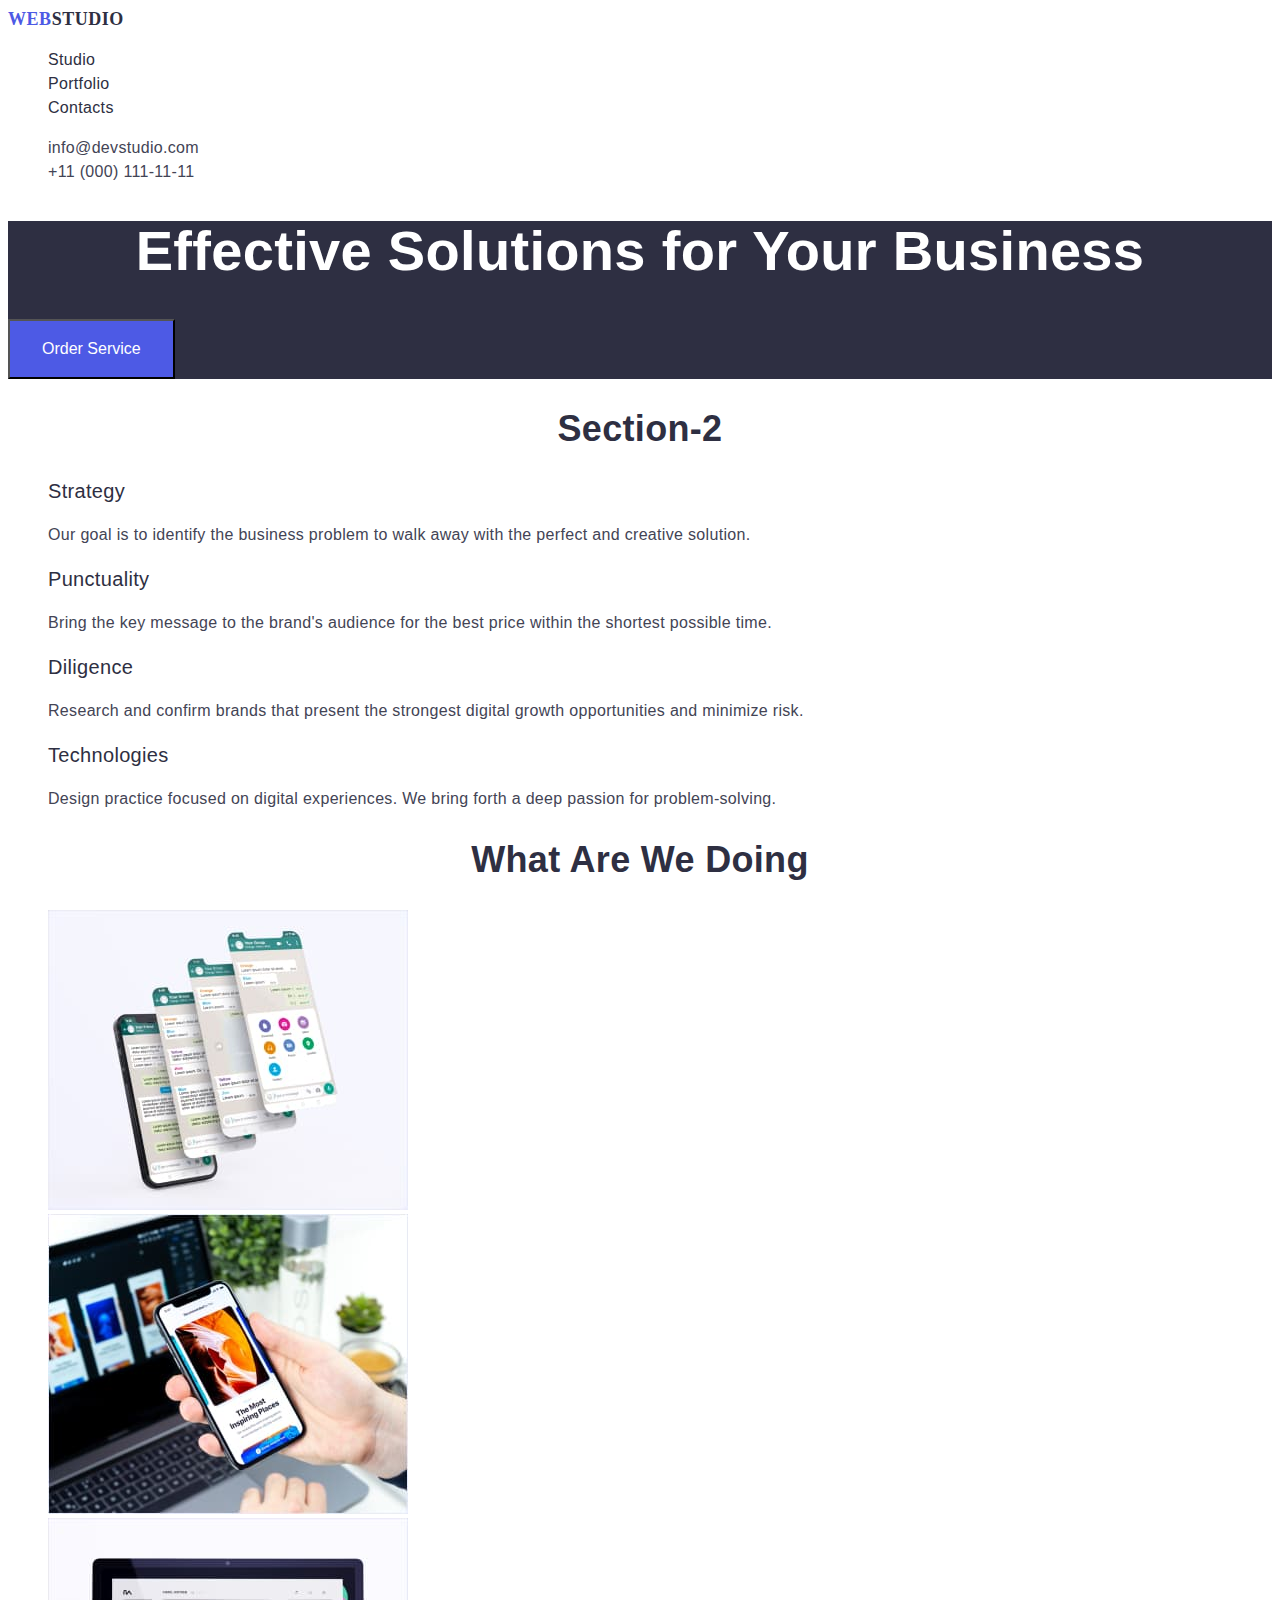
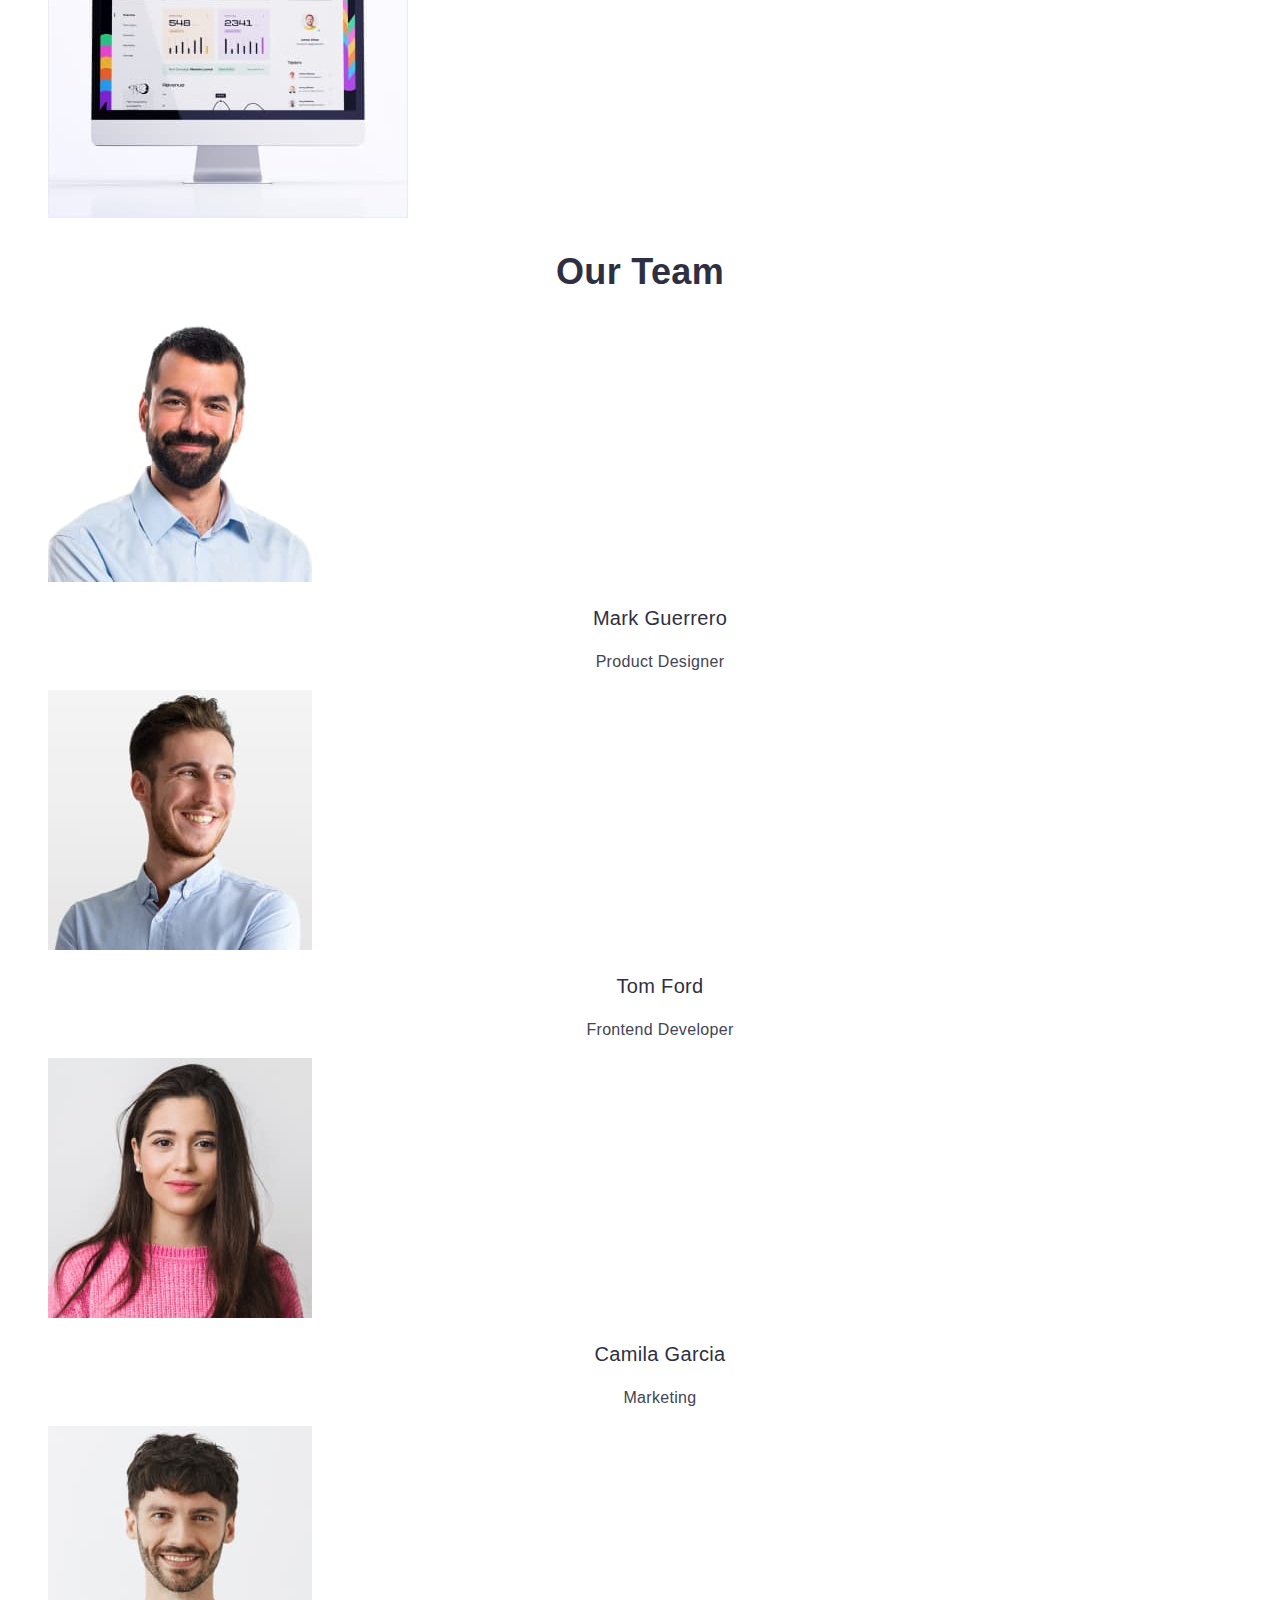
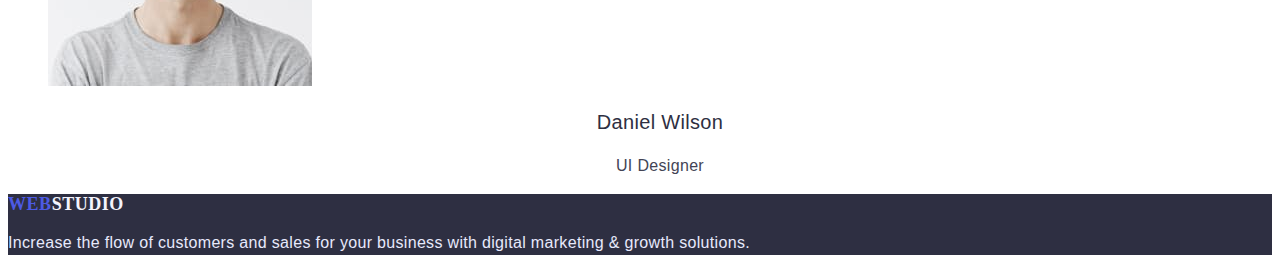
==== index.html @ 582eb550 "Start-HW-3" ====
<!DOCTYPE html>
<html lang="en">

<head>
    <meta charset="UTF-8" />
    <meta http-equiv="X-UA-Compatible" content="IE=edge" />
    <meta name="viewport" content="width=device-width, initial-scale=1.0" />
    <link rel="preconnect" href="https://fonts.googleapis.com" />
    <link rel="preconnect" href="https://fonts.gstatic.com" crossorigin />
    <link href="https://fonts.googleapis.com/css2?family=Montserrat:wght@400;700&display=swap" rel="stylesheet" />
    <title>goit-markup-hw-01</title>
    <link rel="stylesheet" href="./css/styles.css" />
</head>

<body>
    <header class="header">
        <nav class="header-nav">
            <a class="header-logo link" href="./index.html">
                <span class="accent">Web</span>Studio</a>
            <ul class="header-list list">
                <li class="header-item"><a href="" class="header-link link">Studio</a></li>
                <li class="header-item"><a href="./portfolio.html" class="header-link link">Portfolio</a></li>
                <li class="header-item"><a href="" class="header-link link">Contacts</a></li>
            </ul>
        </nav>

        <address>
            <ul class="list">
                <li><a href="mailto:info@devstudio.com" class="header-tel link">info@devstudio.com</a></li>
                <li><a href="tel:+110001111111" class="header-tel link">+11 (000) 111-11-11</a></li>
            </ul>
        </address>
    </header>

    <main>
        <section class="hero">
            <h1 class="hero-title">Effective Solutions for Your Business</h1>

            <button type="button" class="hero-btn">Order Service</button>
        </section>

        <section class="category">
            <h2 class="category-title">Section-2</h2>
            <ul class="category-list list">
                <li class="category-item">
                    <h3 class="category-suptext">Strategy</h3>
                    <p class="category-text">
                        Our goal is to identify the business problem to walk away with the
                        perfect and creative solution.
                    </p>
                </li>
                <li class="category-item">
                    <h3 class="category-suptext">Punctuality</h3>
                    <p class="category-text">
                        Bring the key message to the brand's audience for the best price
                        within the shortest possible time.
                    </p>
                </li>
                <li class="category-item">
                    <h3 class="category-suptext">Diligence</h3>
                    <p class="category-text">
                        Research and confirm brands that present the strongest digital
                        growth opportunities and minimize risk.
                    </p>
                </li>
                <li class="category-item">
                    <h3 class="category-suptext">Technologies</h3>
                    <p class="category-text">
                        Design practice focused on digital experiences. We bring forth a
                        deep passion for problem-solving.
                    </p>
                </li>
            </ul>
        </section>

        <section class="work">
            <h2 class="work-h">What are we doing</h2>
            <ul class="work-list list">
                <li class="work-item">
                    <img src="./images/01.jpg" alt="gadgets" width="360" height="300" />
                </li>
                <li class="work-item">
                    <img src="./images/02.jpg" alt="gadgets" width="360" height="300" />
                </li>
                <li class="work-item">
                    <img src="./images/03.jpg" alt="gadgets" width="360" height="300" />
                </li>
            </ul>
        </section>

        <section class="team">
            <h2 class="team-title">Our Team</h2>

            <ul class="team-list list">
                <li class="team-item">
                    <img src="./images/04.jpg" alt="team" width="264" />
                    <h3 class="team-suptext">Mark Guerrero</h3>
                    <p class="team-text">Product Designer</p>
                </li>
                <li class="team-item">
                    <img src="./images/05.jpg" alt="team" width="264" />
                    <h3 class="team-suptext">Tom Ford</h3>
                    <p class="team-text">Frontend Developer</p>
                </li>
                <li class="team-item">
                    <img src="./images/06.jpg" alt="team" width="264" />
                    <h3 class="team-suptext">Camila Garcia</h3>
                    <p class="team-text">Marketing</p>
                </li>
                <li class="team-item">
                    <img src="./images/07.jpg" alt="team" width="264" />
                    <h3 class="team-suptext">Daniel Wilson</h3>
                    <p class="team-text">UI Designer</p>
                </li>
            </ul>
        </section>
    </main>

    <footer class="footer">
        <a class="footer-logo link" href="./index.html">
            <span class="footer-accent">Web</span>Studio</a>
        <p class="footer-text">
            Increase the flow of customers and sales for your business with digital
            marketing & growth solutions.
        </p>
    </footer>
</body>

</html>
---- css/styles.css ----
body {
    background: #ffffff;
    color: #2E2F42;
    font-family: 'Roboto', sans-serif;
    letter-spacing: 0.02em;
}

/* -------------------header -------------- */
.header {}

.list {
    list-style: none;
}

.link {
    text-decoration: none;

}

.header-list {}

.header-nav {}

.header-logo {
    font-family: 'Raleway';
    font-weight: 800;
    font-size: 18px;
    line-height: 1.33;
    align-items: center;
    letter-spacing: 0.03em;
    text-transform: uppercase;
    color: #2E2F42;
}

.accent {
    color: #4D5AE5;
}

.header-item {}

.header-link {
    font-weight: 500;
    font-size: 16px;
    line-height: 1.5;
    color: #2E2F42;
}

.header-link:hover,
.header-link:focus {
    color: #4D5AE5;
}

.header-tel {
    font-style: normal;
    color: #434455;
    line-height: 1.5;
    font-size: 16px;
    list-style: none;
}

.header-tel:hover,
.header-tel:focus {
    color: #4D5AE5;
}

.hero,
.footer {
    background: #2E2F42;

}

.hero-title {
    font-weight: 700;
    font-size: 56px;
    line-height: 1.07;
    text-align: center;
    color: #FFFFFF;
}

.hero-btn {
    cursor: pointer;
    font-family: 'Roboto', sans-serif;
    line-height: 1.5;
    font-size: 16px;
    padding: 16px 32px;
    background: #4D5AE5;
    color: #FFFFFF;
}

.portfolio-btn {
    cursor: pointer;
    font-family: 'Roboto', sans-serif;
    line-height: 1.5;
    font-size: 16px;
    padding: 12px 24px;
    background: #F4F4FD;
    }

.portfolio-btn:hover,
.portfolio-btn:focus {

    color: #FFFFFF;
    background-color: #404BBF;
} 

.hero-btn:hover,
.hero-btn:focus {
    background-color: #404BBF;
}

.category {}

.category-title {
    font-weight: 700;
    font-size: 36px;
    line-height: 1.11;
    text-align: center;
    text-transform: capitalize;
}

.category-list {}

.category-item {}

.category-suptext {
    font-weight: 500;
    font-size: 20px;
    line-height: 1.2;
}

.category-text {
    color: #434455;
    line-height: 1.5;
    /* font-size: 16px; */

}

.work {}

.work-h {
    font-size: 36px;
    line-height: 1.11;
    text-align: center;
    text-transform: capitalize;
}

.work-list {}

.work-item {}

.team {
    
}

.team-title {
    background: #FFFFFF;
    font-size: 36px;
    line-height: 1.11;
    text-align: center;
    text-transform: capitalize;
}

.team-list {}

.team-item {}

.team-suptext {
    font-weight: 500;
    font-size: 20px;
    line-height: 1.2;
    text-align: center;
}

.team-text {
    text-align: center;
    font-size: 16px;
    line-height: 1.5;
    color: #434455;
}
.portfolio-team-suptext {
    font-weight: 500;
    font-size: 20px;
    line-height: 1.2;
}

.portfolio-team-text {
    font-size: 16px;
    line-height: 1.5;
    color: #434455;
}

.footer-logo {
    font-family: 'Raleway';
    font-weight: 800;
    font-size: 18px;
    line-height: 1.16;
    letter-spacing: 0.03em;
    text-transform: uppercase;
    color: #F4F4FD;
}

.footer-accent {
    color: #4D5AE5;
}

.footer-text {
    color: #E7E9FC;
    line-height: 1.5;
}




/*----------------- PORTFOLIO -------------- */
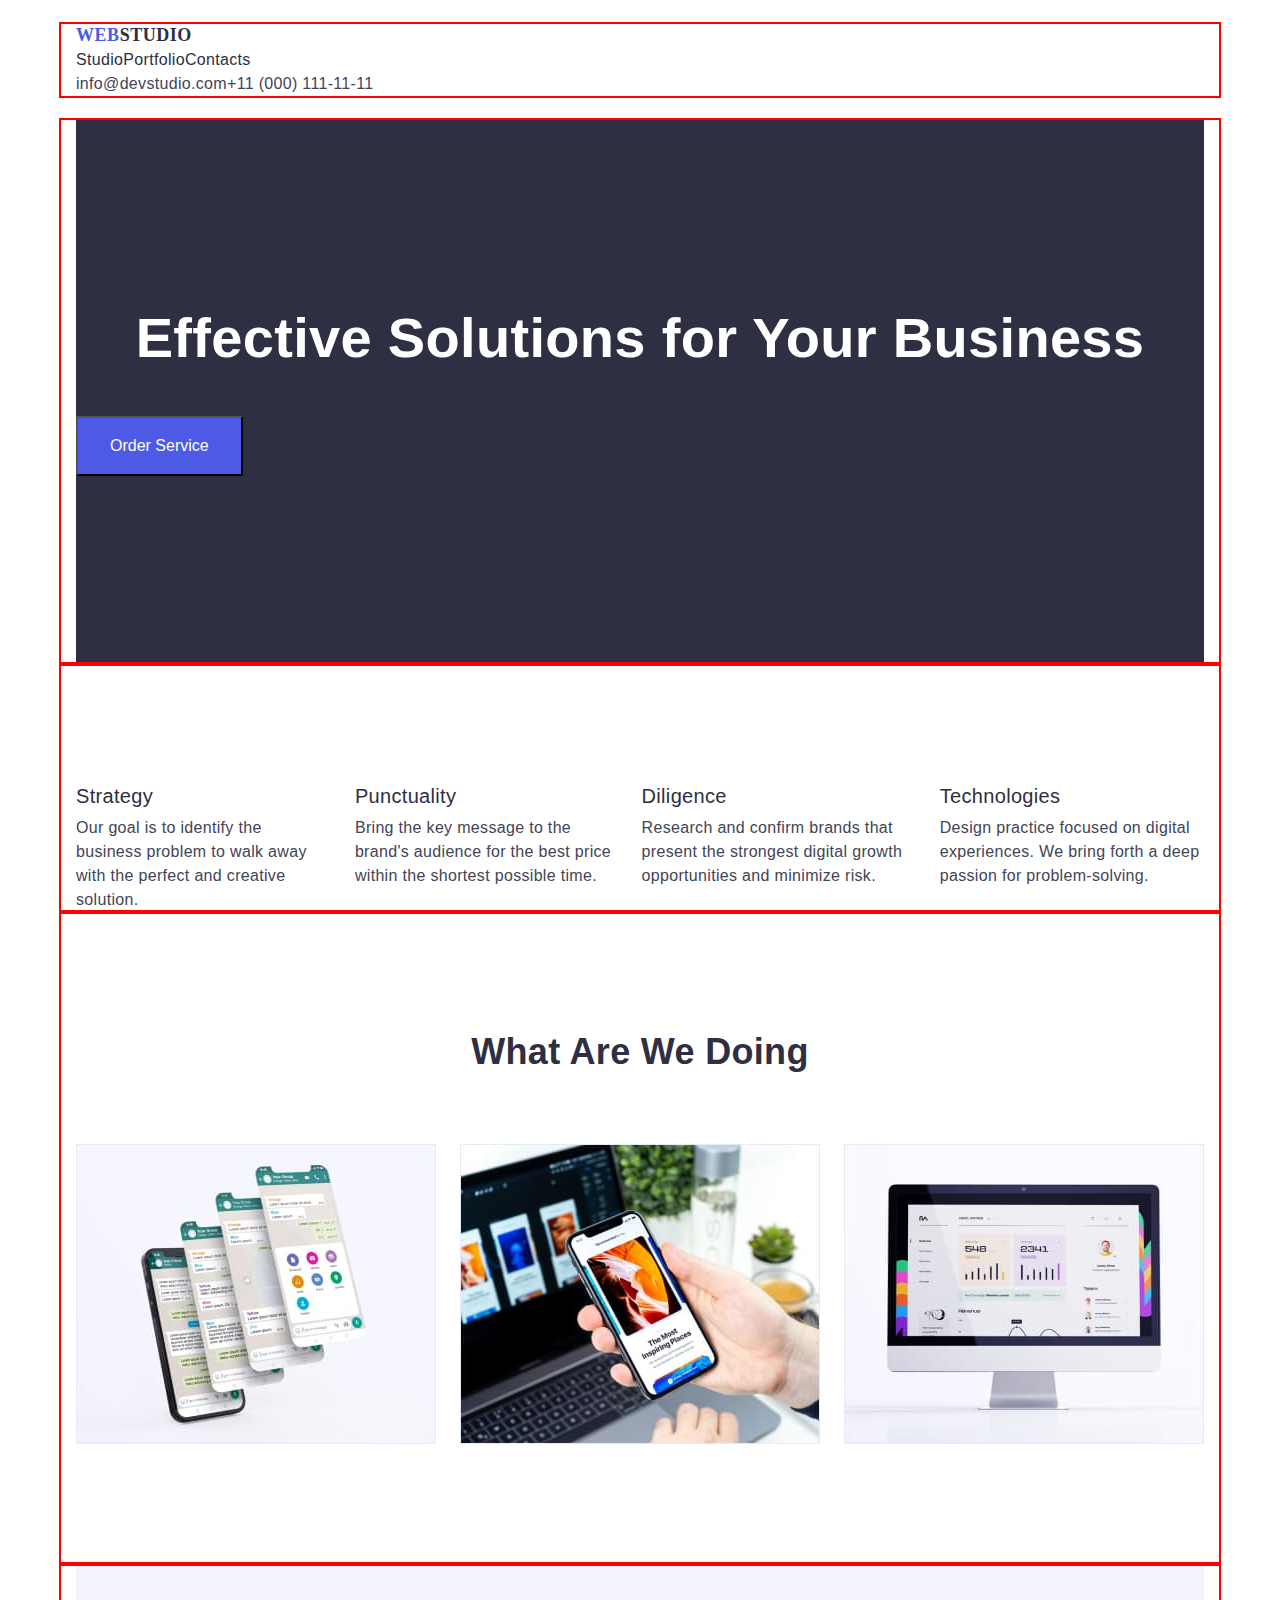
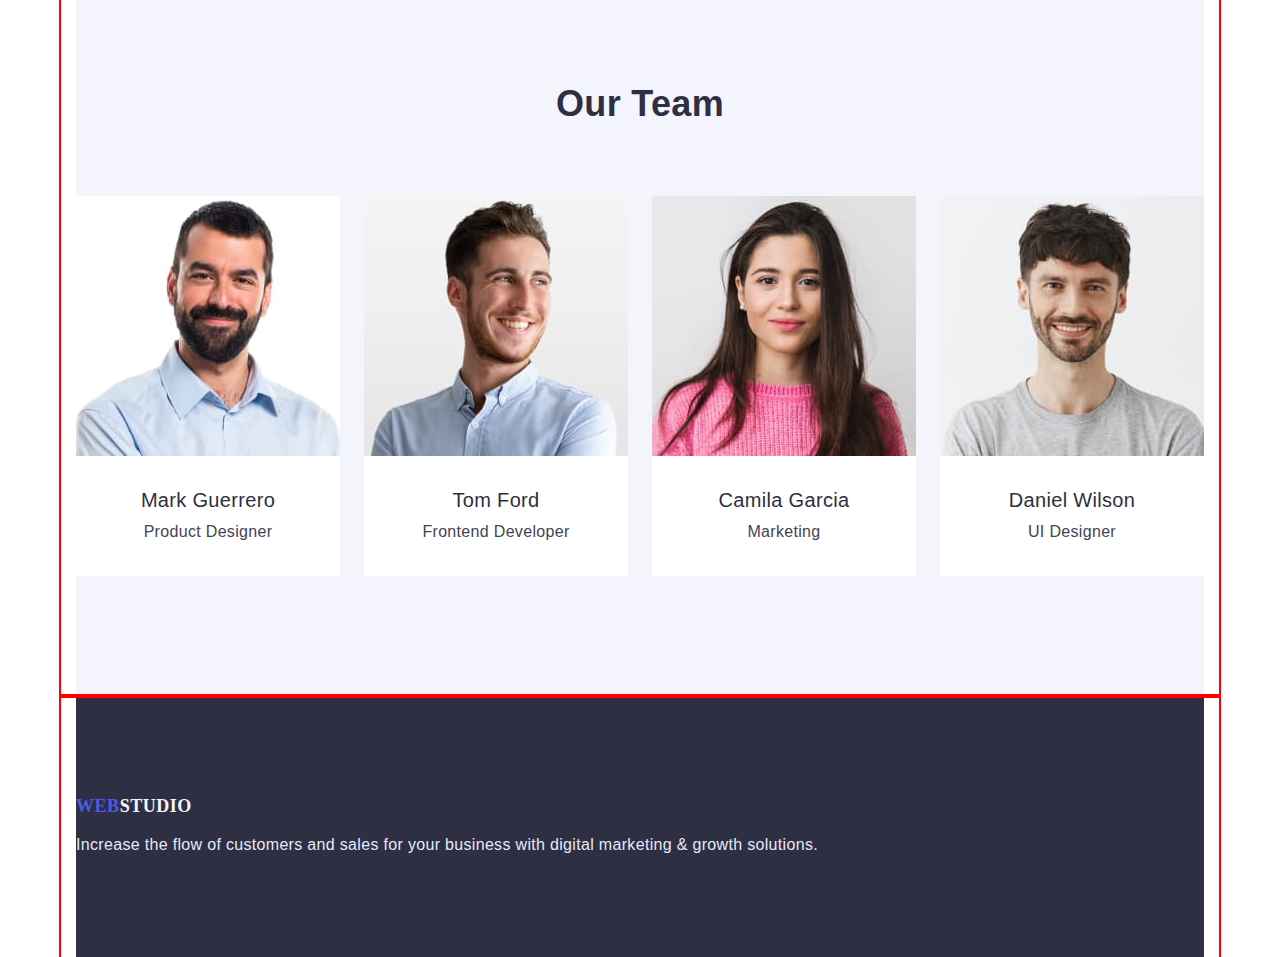
==== commit 0eb6f14c: "add padding and flax" ====
--- a/index.html
+++ b/index.html
@@ -8,122 +8,145 @@
     <link rel="preconnect" href="https://fonts.googleapis.com" />
     <link rel="preconnect" href="https://fonts.gstatic.com" crossorigin />
     <link href="https://fonts.googleapis.com/css2?family=Montserrat:wght@400;700&display=swap" rel="stylesheet" />
-    <title>goit-markup-hw-01</title>
+    <title>goit-markup-hw-03</title>
+    <link rel="stylesheet"
+        href="https://cdnjs.cloudflare.com/ajax/libs/modern-normalize/1.0.0/modern-normalize.min.css" />
     <link rel="stylesheet" href="./css/styles.css" />
 </head>
 
 <body>
     <header class="header">
-        <nav class="header-nav">
-            <a class="header-logo link" href="./index.html">
-                <span class="accent">Web</span>Studio</a>
-            <ul class="header-list list">
-                <li class="header-item"><a href="" class="header-link link">Studio</a></li>
-                <li class="header-item"><a href="./portfolio.html" class="header-link link">Portfolio</a></li>
-                <li class="header-item"><a href="" class="header-link link">Contacts</a></li>
-            </ul>
-        </nav>
-
-        <address>
-            <ul class="list">
-                <li><a href="mailto:info@devstudio.com" class="header-tel link">info@devstudio.com</a></li>
-                <li><a href="tel:+110001111111" class="header-tel link">+11 (000) 111-11-11</a></li>
-            </ul>
-        </address>
+        <div class="container">
+            <nav class="header-nav">
+                <a class="header-logo link" href="./index.html">
+                    <span class="accent">Web</span>Studio
+                </a>
+                <ul class="header-list list">
+                    <li class="header-item"><a href="" class="header-link link">Studio</a></li>
+                    <li class="header-item"><a href="./portfolio.html" class="header-link link">Portfolio</a></li>
+                    <li class="header-item"><a href="" class="header-link link">Contacts</a></li>
+                </ul>
+            </nav>
+            
+            <address>
+                <ul class="list">
+                    <li><a href="mailto:info@devstudio.com" class="header-tel link">info@devstudio.com</a></li>
+                    <li><a href="tel:+110001111111" class="header-tel link">+11 (000) 111-11-11</a></li>
+                </ul>
+            </address>
+        </div>
     </header>
 
     <main>
-        <section class="hero">
-            <h1 class="hero-title">Effective Solutions for Your Business</h1>
+        <div class="container">
+            <section class="hero">
+                <h1 class="hero-title">Effective Solutions for Your Business</h1>
+                
+                <button type="button" class="hero-btn">Order Service</button>
+            </section>
+        </div>
 
-            <button type="button" class="hero-btn">Order Service</button>
-        </section>
+        <div class="container">
+            <section class="category">
+                <!-- <h2 class="category-title">Section-2</h2> -->
+                <ul class="category-list list">
+                    <li class="category-item">
+                        <h3 class="category-suptext">Strategy</h3>
+                        <p class="category-text">
+                            Our goal is to identify the business problem to walk away with the
+                            perfect and creative solution.
+                        </p>
+                    </li>
+                    <li class="category-item">
+                        <h3 class="category-suptext">Punctuality</h3>
+                        <p class="category-text">
+                            Bring the key message to the brand's audience for the best price
+                            within the shortest possible time.
+                        </p>
+                    </li>
+                    <li class="category-item">
+                        <h3 class="category-suptext">Diligence</h3>
+                        <p class="category-text">
+                            Research and confirm brands that present the strongest digital
+                            growth opportunities and minimize risk.
+                        </p>
+                    </li>
+                    <li class="category-item">
+                        <h3 class="category-suptext">Technologies</h3>
+                        <p class="category-text">
+                            Design practice focused on digital experiences. We bring forth a
+                            deep passion for problem-solving.
+                        </p>
+                    </li>
+                </ul>
+            </section>
+        </div>
 
-        <section class="category">
-            <h2 class="category-title">Section-2</h2>
-            <ul class="category-list list">
-                <li class="category-item">
-                    <h3 class="category-suptext">Strategy</h3>
-                    <p class="category-text">
-                        Our goal is to identify the business problem to walk away with the
-                        perfect and creative solution.
-                    </p>
-                </li>
-                <li class="category-item">
-                    <h3 class="category-suptext">Punctuality</h3>
-                    <p class="category-text">
-                        Bring the key message to the brand's audience for the best price
-                        within the shortest possible time.
-                    </p>
-                </li>
-                <li class="category-item">
-                    <h3 class="category-suptext">Diligence</h3>
-                    <p class="category-text">
-                        Research and confirm brands that present the strongest digital
-                        growth opportunities and minimize risk.
-                    </p>
-                </li>
-                <li class="category-item">
-                    <h3 class="category-suptext">Technologies</h3>
-                    <p class="category-text">
-                        Design practice focused on digital experiences. We bring forth a
-                        deep passion for problem-solving.
-                    </p>
-                </li>
-            </ul>
-        </section>
+        <div class="container">
+            <section class="work">
+                <h2 class="work-h">What are we doing</h2>
+                <ul class="work-list list">
+                    <li class="work-item">
+                        <img src="./images/01.jpg" alt="gadgets" width="360" height="300" />
+                    </li>
+                    <li class="work-item">
+                        <img src="./images/02.jpg" alt="gadgets" width="360" height="300" />
+                    </li>
+                    <li class="work-item">
+                        <img src="./images/03.jpg" alt="gadgets" width="360" height="300" />
+                    </li>
+                </ul>
+            </section>
+        </div>
 
-        <section class="work">
-            <h2 class="work-h">What are we doing</h2>
-            <ul class="work-list list">
-                <li class="work-item">
-                    <img src="./images/01.jpg" alt="gadgets" width="360" height="300" />
-                </li>
-                <li class="work-item">
-                    <img src="./images/02.jpg" alt="gadgets" width="360" height="300" />
-                </li>
-                <li class="work-item">
-                    <img src="./images/03.jpg" alt="gadgets" width="360" height="300" />
-                </li>
-            </ul>
-        </section>
-
-        <section class="team">
-            <h2 class="team-title">Our Team</h2>
-
-            <ul class="team-list list">
-                <li class="team-item">
-                    <img src="./images/04.jpg" alt="team" width="264" />
-                    <h3 class="team-suptext">Mark Guerrero</h3>
-                    <p class="team-text">Product Designer</p>
-                </li>
-                <li class="team-item">
-                    <img src="./images/05.jpg" alt="team" width="264" />
-                    <h3 class="team-suptext">Tom Ford</h3>
-                    <p class="team-text">Frontend Developer</p>
-                </li>
-                <li class="team-item">
-                    <img src="./images/06.jpg" alt="team" width="264" />
-                    <h3 class="team-suptext">Camila Garcia</h3>
-                    <p class="team-text">Marketing</p>
-                </li>
-                <li class="team-item">
-                    <img src="./images/07.jpg" alt="team" width="264" />
-                    <h3 class="team-suptext">Daniel Wilson</h3>
-                    <p class="team-text">UI Designer</p>
-                </li>
-            </ul>
-        </section>
+        <div class="container">
+            <section class="team">
+                <h2 class="team-title">Our Team</h2>
+    
+                <ul class="team-list list">
+                    <li class="team-item">
+                        <img src="./images/04.jpg" alt="team" width="264" />
+                        <div class="team-name">
+                            <h3 class="team-suptext">Mark Guerrero</h3>
+                            <p class="team-text">Product Designer</p>
+                        </div>
+                    </li>
+                    <li class="team-item">
+                        <img src="./images/05.jpg" alt="team" width="264" />
+                        <div class="team-name">
+                            <h3 class="team-suptext">Tom Ford</h3>
+                            <p class="team-text">Frontend Developer</p>
+                        </div>
+                    </li>
+                    <li class="team-item">
+                        <img src="./images/06.jpg" alt="team" width="264" />
+                        <div class="team-name">
+                            <h3 class="team-suptext">Camila Garcia</h3>
+                            <p class="team-text">Marketing</p>
+                        </div>
+                    </li>
+                    <li class="team-item">
+                        <img src="./images/07.jpg" alt="team" width="264" />
+                        <div class="team-name">
+                            <h3 class="team-suptext">Daniel Wilson</h3>
+                            <p class="team-text">UI Designer</p>
+                        </div>
+                    </li>
+                </ul>
+            </section>
+        </div>
     </main>
 
-    <footer class="footer">
-        <a class="footer-logo link" href="./index.html">
-            <span class="footer-accent">Web</span>Studio</a>
-        <p class="footer-text">
-            Increase the flow of customers and sales for your business with digital
-            marketing & growth solutions.
-        </p>
-    </footer>
+    <div class="container">
+        <footer class="footer">
+            <a class="footer-logo link" href="./index.html">
+                <span class="footer-accent">Web</span>Studio</a>
+            <p class="footer-text">
+                Increase the flow of customers and sales for your business with digital
+                marketing & growth solutions.
+            </p>
+        </footer>
+    </div>
 </body>
 
 </html>--- a/css/styles.css
+++ b/css/styles.css
@@ -1,15 +1,57 @@
+:root {
+    --main-color: #2e2f42;
+    --second-color: #434455;
+    --background-color: #ffffff;
+    --background-btn: #f4f4fd;
+    --hover-btn-color: #404bbf;
+    --hover-color: #4d5ae5;
+    --footer-text: #e7e9fc;
+  }
+
 body {
-    background: #ffffff;
-    color: #2E2F42;
+    background: var(--background-color);
+    color: var(--main-color);
     font-family: 'Roboto', sans-serif;
     letter-spacing: 0.02em;
 }
 
+h1, h2, h3, h4, h5, h6, p {
+    margin: 0;}
+
+ul {
+    margin: 0;
+    padding-left: 0;}
+button {
+    cursor: pointer;
+}
+
+img {
+    display: block;
+}
 /* -------------------header -------------- */
-.header {}
+
+.container {
+    width: 1158px;
+    padding-left: 15px;
+    padding-right: 15px;
+    margin-left: auto;
+    margin-right: auto;
+    outline: 2px solid red;
+}
+/* .container {
+    align-items: center;
+    display: flex;
+} */
+
+.header {
+    padding-top: 24px;
+    padding-bottom: 24px;;
+    display: flex;
+}
 
 .list {
     list-style: none;
+    display: flex;
 }
 
 .link {
@@ -17,9 +59,10 @@
 
 }
 
-.header-list {}
-
-.header-nav {}
+.header-list {
+}
+.header-nav {
+}
 
 .header-logo {
     font-family: 'Raleway';
@@ -29,11 +72,11 @@
     align-items: center;
     letter-spacing: 0.03em;
     text-transform: uppercase;
-    color: #2E2F42;
+    color: var(--main-color);
 }
 
 .accent {
-    color: #4D5AE5;
+    color: var(--hover-color);
 }
 
 .header-item {}
@@ -42,17 +85,17 @@
     font-weight: 500;
     font-size: 16px;
     line-height: 1.5;
-    color: #2E2F42;
+    color: var(--main-color);
 }
 
 .header-link:hover,
 .header-link:focus {
-    color: #4D5AE5;
+color: var(--hover-color);
 }
 
 .header-tel {
     font-style: normal;
-    color: #434455;
+    color: var(--second-color);
     line-height: 1.5;
     font-size: 16px;
     list-style: none;
@@ -60,13 +103,13 @@
 
 .header-tel:hover,
 .header-tel:focus {
-    color: #4D5AE5;
-}
-
-.hero,
-.footer {
-    background: #2E2F42;
-
+    color: var(--hover-color);
+}
+
+.hero {
+    background: var(--main-color);
+padding-top: 188px;
+padding-bottom: 188px;
 }
 
 .hero-title {
@@ -74,7 +117,8 @@
     font-size: 56px;
     line-height: 1.07;
     text-align: center;
-    color: #FFFFFF;
+    color: var(--background-color);
+    /* max-width: 494px; */
 }
 
 .hero-btn {
@@ -83,8 +127,9 @@
     line-height: 1.5;
     font-size: 16px;
     padding: 16px 32px;
-    background: #4D5AE5;
-    color: #FFFFFF;
+    background: var(--hover-color);
+    color: var(--background-color);
+    margin-top: 48px;
 }
 
 .portfolio-btn {
@@ -93,32 +138,37 @@
     line-height: 1.5;
     font-size: 16px;
     padding: 12px 24px;
-    background: #F4F4FD;
+    background: var(--background-btn);
     }
 
 .portfolio-btn:hover,
 .portfolio-btn:focus {
-
-    color: #FFFFFF;
-    background-color: #404BBF;
+    color: var(--background-color);
+    background-color: var(--hover-btn-color);
 } 
 
 .hero-btn:hover,
 .hero-btn:focus {
-    background-color: #404BBF;
-}
-
-.category {}
-
-.category-title {
+    background-color: var(--hover-btn-color);
+}
+
+.category {
+    padding-top: 120px;
+}
+
+/* .category-title {
     font-weight: 700;
     font-size: 36px;
     line-height: 1.11;
     text-align: center;
     text-transform: capitalize;
-}
-
-.category-list {}
+    margin-bottom: 72px;
+} */
+
+.category-list {
+    display: flex;
+    gap: 24px;
+}
 
 .category-item {}
 
@@ -129,40 +179,60 @@
 }
 
 .category-text {
-    color: #434455;
-    line-height: 1.5;
+    color: var(--second-color);
+    line-height: 1.5;
+    margin-top: 8px;
     /* font-size: 16px; */
 
 }
 
-.work {}
+.work {
+    padding-top: 120px;
+    padding-bottom: 120px;
+}
 
 .work-h {
     font-size: 36px;
     line-height: 1.11;
     text-align: center;
     text-transform: capitalize;
-}
-
-.work-list {}
-
-.work-item {}
+    margin-bottom: 72px;
+}
+
+.work-list {
+display: flex;
+gap: 24px;
+}
+.work-item {
+}
 
 .team {
-    
+    background: var(--background-btn);
+    padding-top: 120px;
+    padding-bottom: 120px;
 }
 
 .team-title {
-    background: #FFFFFF;
     font-size: 36px;
     line-height: 1.11;
     text-align: center;
     text-transform: capitalize;
-}
-
-.team-list {}
-
-.team-item {}
+    margin-bottom: 72px;
+}
+
+.team-name {
+    padding-top: 32px;
+    padding-bottom: 32px;
+    background-color: var(--background-color)
+}
+
+.team-list {
+    display: flex;
+    gap: 24px;
+}
+
+.team-item {
+}
 
 .team-suptext {
     font-weight: 500;
@@ -175,7 +245,8 @@
     text-align: center;
     font-size: 16px;
     line-height: 1.5;
-    color: #434455;
+    color: var(--second-color);
+    margin-top: 8px;
 }
 .portfolio-team-suptext {
     font-weight: 500;
@@ -186,7 +257,7 @@
 .portfolio-team-text {
     font-size: 16px;
     line-height: 1.5;
-    color: #434455;
+    color: var(--second-color);
 }
 
 .footer-logo {
@@ -196,16 +267,23 @@
     line-height: 1.16;
     letter-spacing: 0.03em;
     text-transform: uppercase;
-    color: #F4F4FD;
+    color: var(--background-btn);
+}
+
+.footer {
+    background: var(--main-color);
+    padding-top: 100px;
+    padding-bottom: 100px;
 }
 
 .footer-accent {
-    color: #4D5AE5;
+    color: var(--hover-color);
 }
 
 .footer-text {
-    color: #E7E9FC;
-    line-height: 1.5;
+    color: var(--footer-text);
+    line-height: 1.5;
+    margin-top: 16px;
 }
 
 
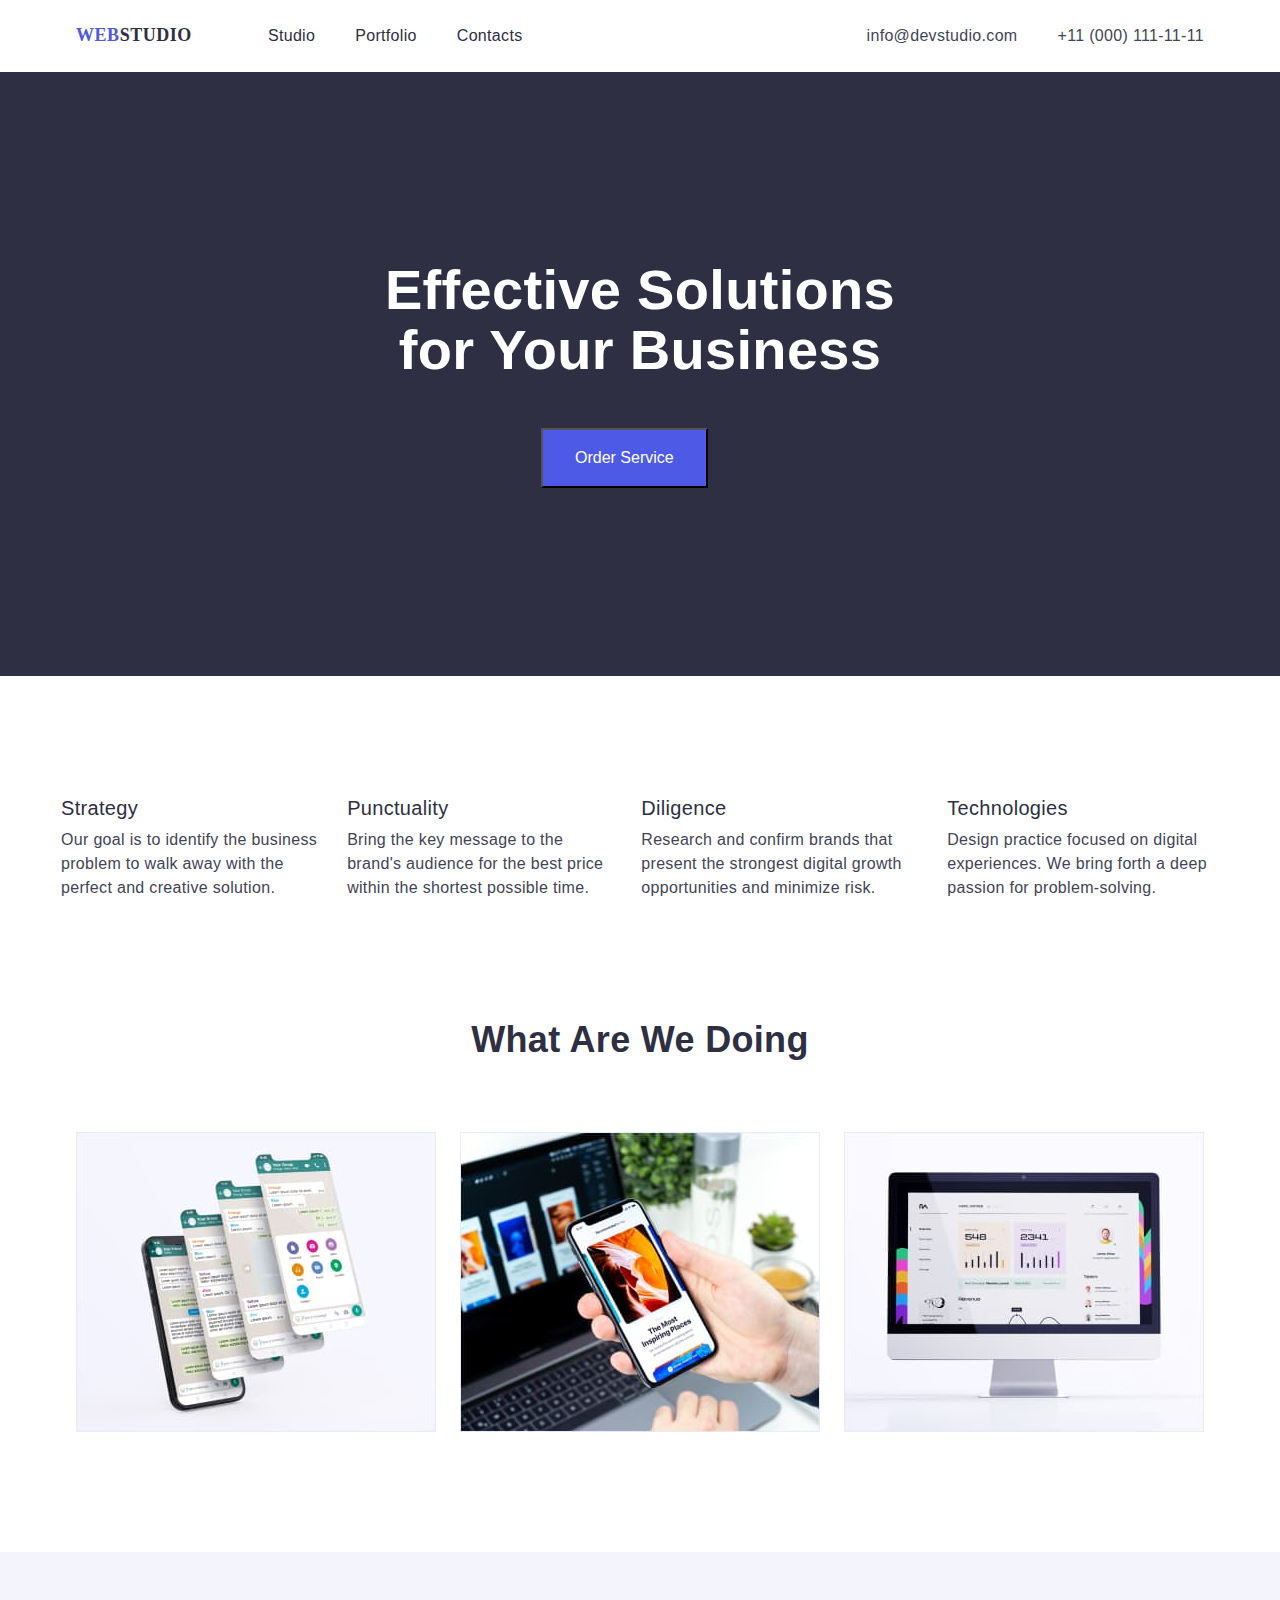
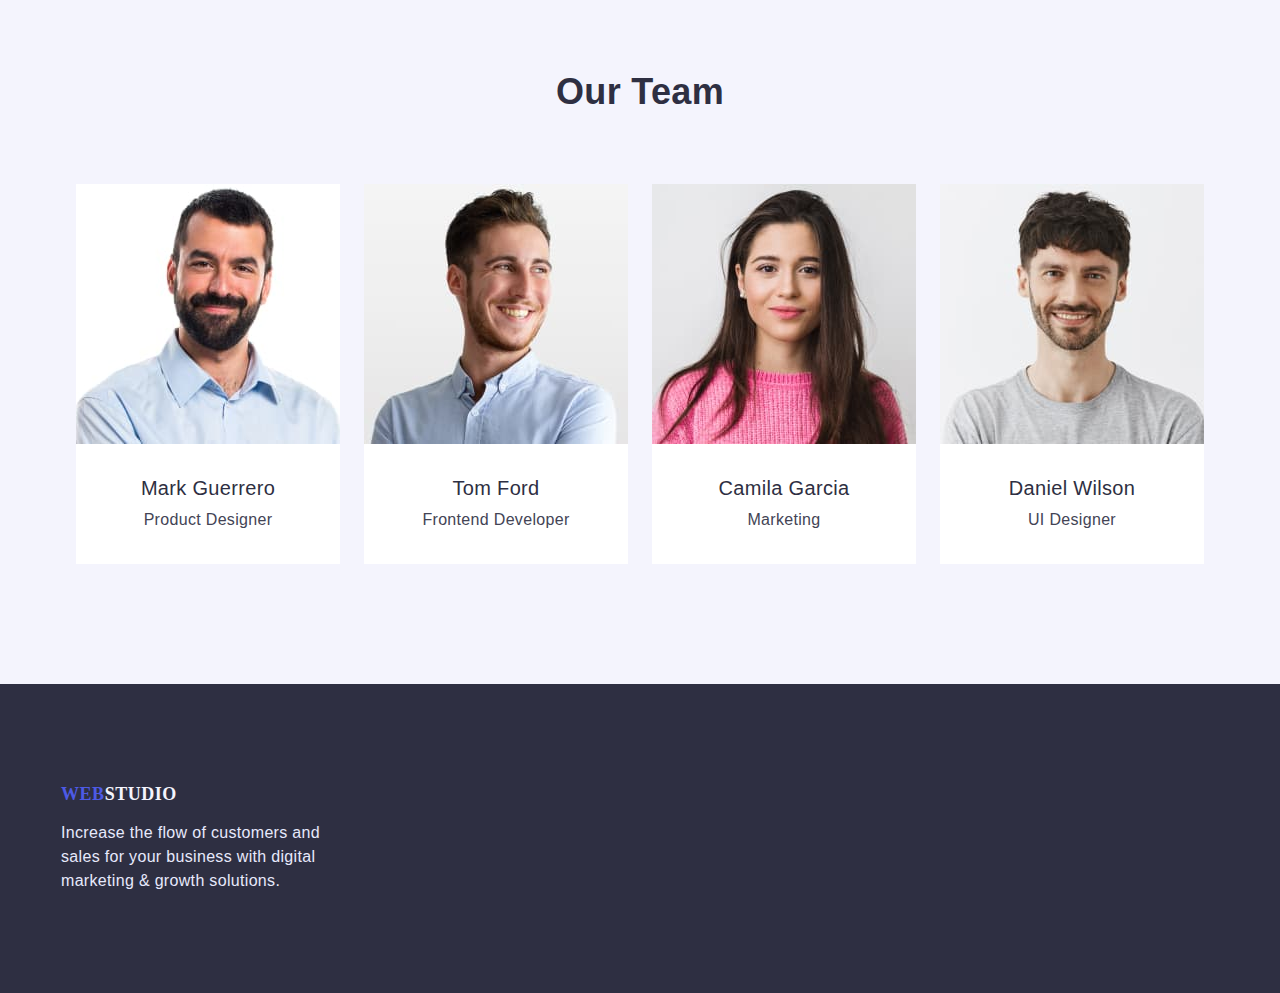
==== commit 177f04fd: "finish task-3" ====
--- a/index.html
+++ b/index.html
@@ -15,21 +15,21 @@
 </head>
 
 <body>
-    <header class="header">
-        <div class="container">
+    <header class="header header-container">
+        <div class="section container">
             <nav class="header-nav">
                 <a class="header-logo link" href="./index.html">
                     <span class="accent">Web</span>Studio
                 </a>
                 <ul class="header-list list">
-                    <li class="header-item"><a href="" class="header-link link">Studio</a></li>
+                    <li class="header-item"><a href="./index.html" class="header-link link">Studio</a></li>
                     <li class="header-item"><a href="./portfolio.html" class="header-link link">Portfolio</a></li>
                     <li class="header-item"><a href="" class="header-link link">Contacts</a></li>
                 </ul>
             </nav>
             
             <address>
-                <ul class="list">
+                <ul class="address list">
                     <li><a href="mailto:info@devstudio.com" class="header-tel link">info@devstudio.com</a></li>
                     <li><a href="tel:+110001111111" class="header-tel link">+11 (000) 111-11-11</a></li>
                 </ul>
@@ -38,16 +38,16 @@
     </header>
 
     <main>
-        <div class="container">
-            <section class="hero">
-                <h1 class="hero-title">Effective Solutions for Your Business</h1>
+        <div class="container hero">
+            <section class="section">
+                <h1 class="hero-title">Effective Solutions<br/> for Your Business</h1>
                 
                 <button type="button" class="hero-btn">Order Service</button>
             </section>
         </div>
 
         <div class="container">
-            <section class="category">
+            <section class="category section">
                 <!-- <h2 class="category-title">Section-2</h2> -->
                 <ul class="category-list list">
                     <li class="category-item">
@@ -83,7 +83,7 @@
         </div>
 
         <div class="container">
-            <section class="work">
+            <section class="work  section">
                 <h2 class="work-h">What are we doing</h2>
                 <ul class="work-list list">
                     <li class="work-item">
@@ -99,8 +99,8 @@
             </section>
         </div>
 
-        <div class="container">
-            <section class="team">
+        <div class="container team">
+            <section class="section">
                 <h2 class="team-title">Our Team</h2>
     
                 <ul class="team-list list">
@@ -137,8 +137,8 @@
         </div>
     </main>
 
-    <div class="container">
-        <footer class="footer">
+    <div class="container footer">
+        <footer class="section">
             <a class="footer-logo link" href="./index.html">
                 <span class="footer-accent">Web</span>Studio</a>
             <p class="footer-text">
--- a/css/styles.css
+++ b/css/styles.css
@@ -6,21 +6,32 @@
     --hover-btn-color: #404bbf;
     --hover-color: #4d5ae5;
     --footer-text: #e7e9fc;
-  }
+    --border-portfolio-btn: #E7E9FC;
+}
 
 body {
     background: var(--background-color);
     color: var(--main-color);
     font-family: 'Roboto', sans-serif;
     letter-spacing: 0.02em;
-}
-
-h1, h2, h3, h4, h5, h6, p {
-    margin: 0;}
+    /* width: 1440px; */
+}
+
+h1,
+h2,
+h3,
+h4,
+h5,
+h6,
+p {
+    margin: 0;
+}
 
 ul {
     margin: 0;
-    padding-left: 0;}
+    padding-left: 0;
+}
+
 button {
     cursor: pointer;
 }
@@ -28,30 +39,35 @@
 img {
     display: block;
 }
+
 /* -------------------header -------------- */
 
 .container {
-    width: 1158px;
+    /* width: 1158px; */
+    /* width: 1440px; */
+    display: flex;
+    justify-content: center;
     padding-left: 15px;
     padding-right: 15px;
     margin-left: auto;
     margin-right: auto;
-    outline: 2px solid red;
-}
-/* .container {
+    /* outline: 2px solid red; */
+}
+
+.header-container {
+    display: flex;
     align-items: center;
-    display: flex;
-} */
+    justify-content: center;
+}
 
 .header {
     padding-top: 24px;
-    padding-bottom: 24px;;
-    display: flex;
+    padding-bottom: 24px;
+    ;
 }
 
 .list {
     list-style: none;
-    display: flex;
 }
 
 .link {
@@ -60,8 +76,14 @@
 }
 
 .header-list {
-}
+    display: flex;
+    gap: 40px
+}
+
 .header-nav {
+    display: flex;
+    align-items: center;
+    margin-right: auto;
 }
 
 .header-logo {
@@ -73,6 +95,7 @@
     letter-spacing: 0.03em;
     text-transform: uppercase;
     color: var(--main-color);
+    margin-right: 76px;
 }
 
 .accent {
@@ -90,7 +113,12 @@
 
 .header-link:hover,
 .header-link:focus {
-color: var(--hover-color);
+    color: var(--hover-color);
+}
+
+.address {
+    display: flex;
+    gap: 40px;
 }
 
 .header-tel {
@@ -108,8 +136,9 @@
 
 .hero {
     background: var(--main-color);
-padding-top: 188px;
-padding-bottom: 188px;
+    padding-top: 188px;
+    padding-bottom: 188px;
+    /* align-items: center; */
 }
 
 .hero-title {
@@ -118,7 +147,7 @@
     line-height: 1.07;
     text-align: center;
     color: var(--background-color);
-    /* max-width: 494px; */
+    /* max-width: 550px; */
 }
 
 .hero-btn {
@@ -130,6 +159,7 @@
     background: var(--hover-color);
     color: var(--background-color);
     margin-top: 48px;
+    margin-left: 480px;
 }
 
 .portfolio-btn {
@@ -138,14 +168,18 @@
     line-height: 1.5;
     font-size: 16px;
     padding: 12px 24px;
+    font-weight: 500;
+    color: var(--hover-color);
     background: var(--background-btn);
-    }
+    border-radius: 4px;
+    border: 1px solid var(--border-portfolio-btn)
+}
 
 .portfolio-btn:hover,
 .portfolio-btn:focus {
     color: var(--background-color);
     background-color: var(--hover-btn-color);
-} 
+}
 
 .hero-btn:hover,
 .hero-btn:focus {
@@ -200,11 +234,12 @@
 }
 
 .work-list {
-display: flex;
-gap: 24px;
-}
-.work-item {
-}
+    display: flex;
+    gap: 24px;
+    justify-content: center;
+}
+
+.work-item {}
 
 .team {
     background: var(--background-btn);
@@ -229,10 +264,10 @@
 .team-list {
     display: flex;
     gap: 24px;
-}
-
-.team-item {
-}
+    justify-content: center;
+}
+
+.team-item {}
 
 .team-suptext {
     font-weight: 500;
@@ -248,16 +283,20 @@
     color: var(--second-color);
     margin-top: 8px;
 }
+
 .portfolio-team-suptext {
     font-weight: 500;
     font-size: 20px;
     line-height: 1.2;
+    margin-left: 16px;
 }
 
 .portfolio-team-text {
     font-size: 16px;
     line-height: 1.5;
     color: var(--second-color);
+    margin-top: 8px;
+    margin-left: 16px;
 }
 
 .footer-logo {
@@ -284,9 +323,37 @@
     color: var(--footer-text);
     line-height: 1.5;
     margin-top: 16px;
-}
-
-
-
-
-/*----------------- PORTFOLIO -------------- */+    max-width: 264px;
+}
+
+.section {
+    width: 1158px;
+}
+
+
+/*----------------- PORTFOLIO -------------- */
+
+.section-portfolio {
+    padding-bottom: 120px;
+    padding-top: 96px;
+}
+
+.second-btn {
+    margin-bottom: 72px;
+    justify-content: center;
+    display: flex;
+    gap: 24px;
+}
+
+.second-content {
+    display: flex;
+    flex-wrap: wrap;
+    gap: 24px;
+    justify-content: center;
+}
+
+.portfolio-content-text {
+    padding-top: 32px;
+    padding-bottom: 32px;
+    outline: 1px solid var(--border-portfolio-btn);
+}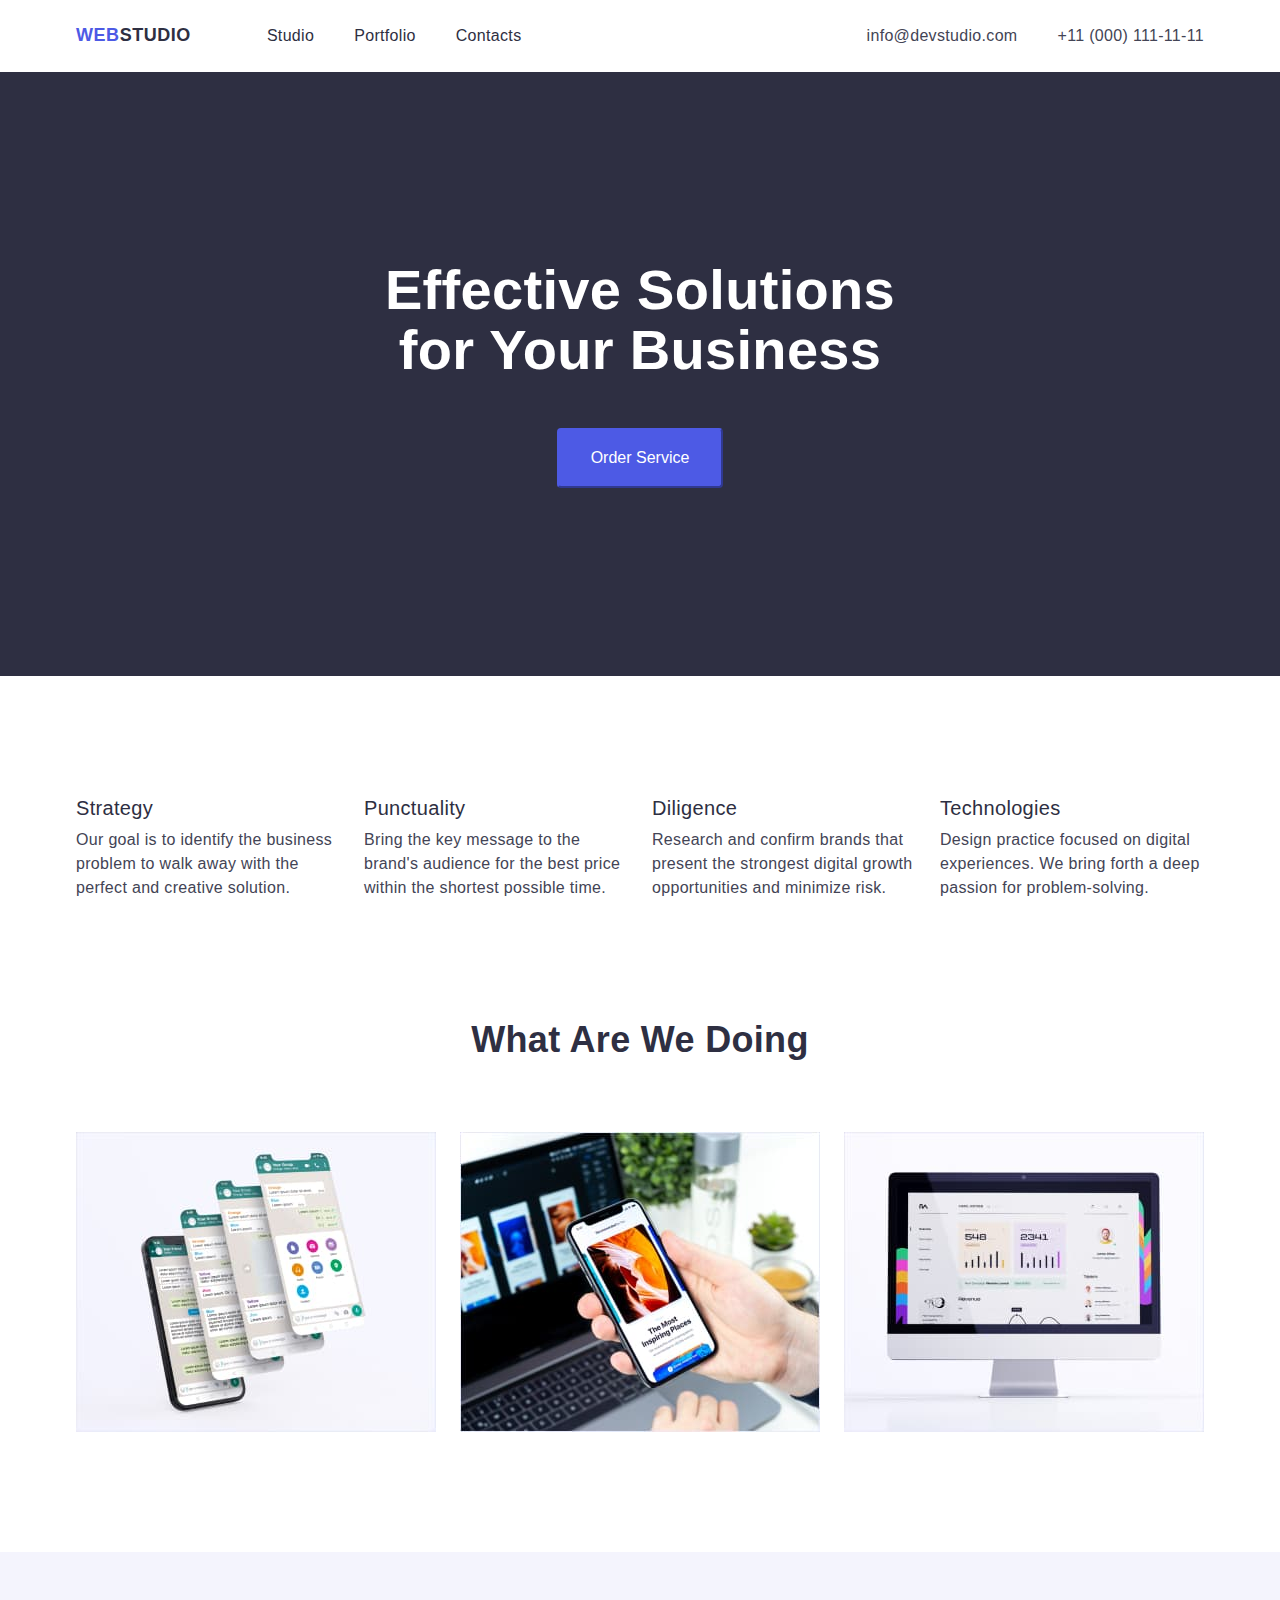
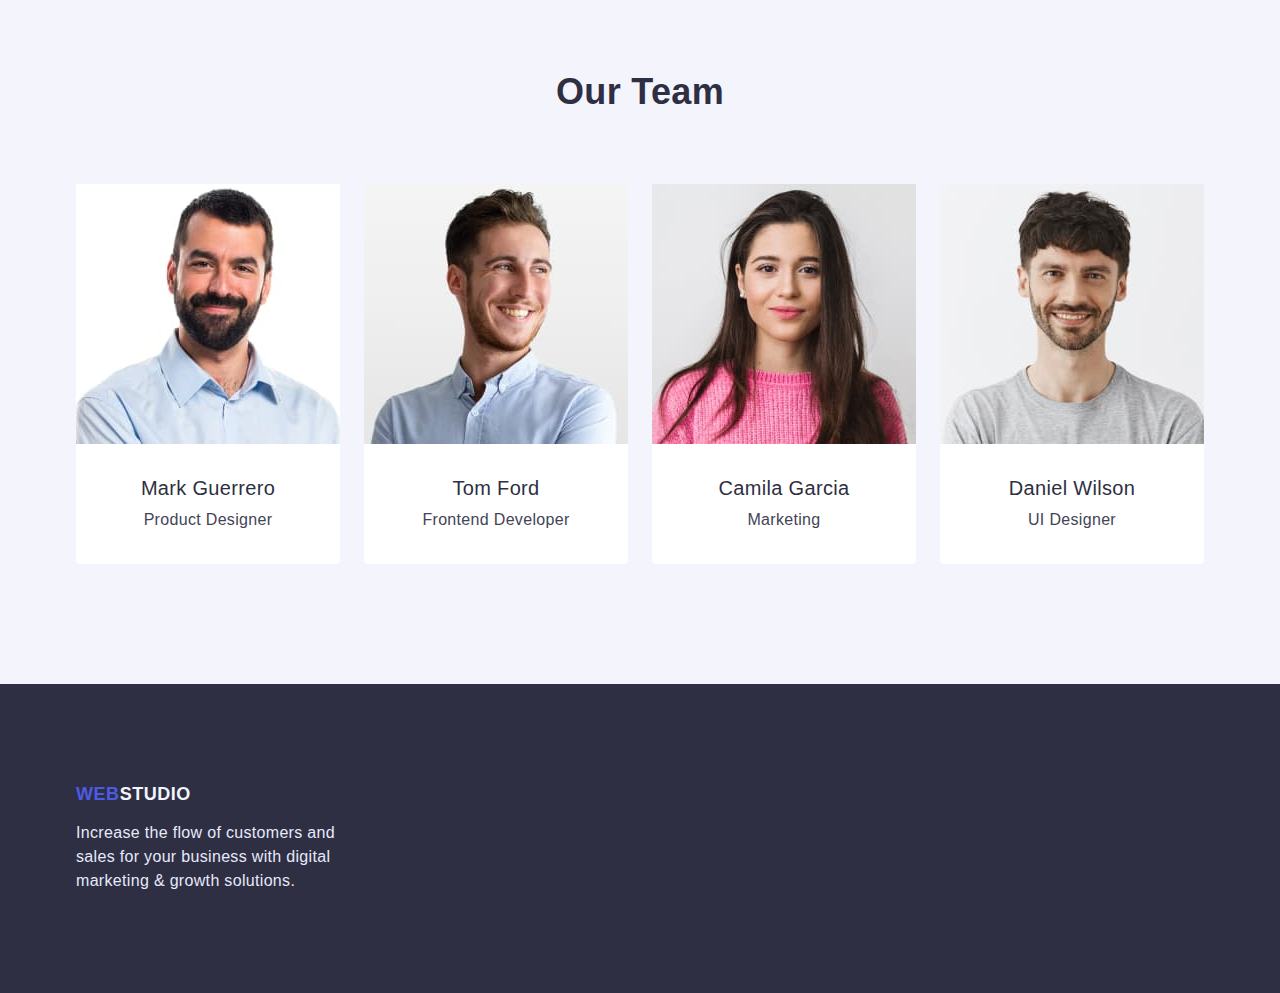
==== commit d68702ef: "followed the mentor's instructions" ====
--- a/index.html
+++ b/index.html
@@ -15,8 +15,8 @@
 </head>
 
 <body>
-    <header class="header header-container">
-        <div class="section container">
+    <header class="header">
+        <div class="container header-container">
             <nav class="header-nav">
                 <a class="header-logo link" href="./index.html">
                     <span class="accent">Web</span>Studio
@@ -27,7 +27,7 @@
                     <li class="header-item"><a href="" class="header-link link">Contacts</a></li>
                 </ul>
             </nav>
-            
+
             <address>
                 <ul class="address list">
                     <li><a href="mailto:info@devstudio.com" class="header-tel link">info@devstudio.com</a></li>
@@ -38,16 +38,16 @@
     </header>
 
     <main>
-        <div class="container hero">
-            <section class="section">
-                <h1 class="hero-title">Effective Solutions<br/> for Your Business</h1>
-                
+        <section class="hero">
+            <div class="container hero-content">
+                <h1 class="hero-title">Effective Solutions<br />
+                    for Your Business</h1>
                 <button type="button" class="hero-btn">Order Service</button>
-            </section>
-        </div>
+            </div>
+        </section>
 
-        <div class="container">
-            <section class="category section">
+        <section class="category">
+            <div class="container">
                 <!-- <h2 class="category-title">Section-2</h2> -->
                 <ul class="category-list list">
                     <li class="category-item">
@@ -79,11 +79,11 @@
                         </p>
                     </li>
                 </ul>
-            </section>
-        </div>
+            </div>
+        </section>
 
-        <div class="container">
-            <section class="work  section">
+        <section class="work  section">
+            <div class="container">
                 <h2 class="work-h">What are we doing</h2>
                 <ul class="work-list list">
                     <li class="work-item">
@@ -96,13 +96,13 @@
                         <img src="./images/03.jpg" alt="gadgets" width="360" height="300" />
                     </li>
                 </ul>
-            </section>
-        </div>
+            </div>
+        </section>
 
-        <div class="container team">
-            <section class="section">
+        <section class="section team">
+            <div class="container">
                 <h2 class="team-title">Our Team</h2>
-    
+
                 <ul class="team-list list">
                     <li class="team-item">
                         <img src="./images/04.jpg" alt="team" width="264" />
@@ -133,20 +133,20 @@
                         </div>
                     </li>
                 </ul>
-            </section>
-        </div>
+            </div>
+        </section>
     </main>
 
-    <div class="container footer">
-        <footer class="section">
+    <footer class="footer">
+        <div class="container">
             <a class="footer-logo link" href="./index.html">
                 <span class="footer-accent">Web</span>Studio</a>
             <p class="footer-text">
                 Increase the flow of customers and sales for your business with digital
                 marketing & growth solutions.
             </p>
-        </footer>
-    </div>
+        </div>
+    </footer>
 </body>
 
 </html>--- a/css/styles.css
+++ b/css/styles.css
@@ -40,40 +40,39 @@
     display: block;
 }
 
+.list {
+    list-style: none;
+}
+
+.link {
+    text-decoration: none;
+
+}
+
+.container {
+    width: 1158px;
+    /* justify-content: center; */
+    padding: 0 15px;
+    margin: 0 auto;
+    /* outline: 2px solid red; */
+}
+
 /* -------------------header -------------- */
 
-.container {
-    /* width: 1158px; */
-    /* width: 1440px; */
-    display: flex;
-    justify-content: center;
-    padding-left: 15px;
-    padding-right: 15px;
-    margin-left: auto;
-    margin-right: auto;
-    /* outline: 2px solid red; */
-}
-
 .header-container {
     display: flex;
     align-items: center;
-    justify-content: center;
+}
+
+.portfolio-heder {
+    border-bottom: 1px solid var(--border-portfolio-btn);
 }
 
 .header {
     padding-top: 24px;
     padding-bottom: 24px;
-    ;
-}
-
-.list {
-    list-style: none;
-}
-
-.link {
-    text-decoration: none;
-
-}
+}
+
 
 .header-list {
     display: flex;
@@ -87,7 +86,7 @@
 }
 
 .header-logo {
-    font-family: 'Raleway';
+    font-family: 'Raleway', sans-serif;
     font-weight: 800;
     font-size: 18px;
     line-height: 1.33;
@@ -119,6 +118,7 @@
 .address {
     display: flex;
     gap: 40px;
+    align-items: center;
 }
 
 .header-tel {
@@ -133,6 +133,8 @@
 .header-tel:focus {
     color: var(--hover-color);
 }
+
+/*----------------------- hero ------------------------*/
 
 .hero {
     background: var(--main-color);
@@ -141,13 +143,18 @@
     /* align-items: center; */
 }
 
+.hero-content {
+    justify-items: center;
+}
+
 .hero-title {
     font-weight: 700;
     font-size: 56px;
     line-height: 1.07;
     text-align: center;
     color: var(--background-color);
-    /* max-width: 550px; */
+    margin: 0 auto;
+    max-width: 511px;
 }
 
 .hero-btn {
@@ -159,7 +166,12 @@
     background: var(--hover-color);
     color: var(--background-color);
     margin-top: 48px;
-    margin-left: 480px;
+    margin-left: auto;
+    margin-right: auto;
+    border-radius: 4px;
+    display: flex;
+    border-color: var(--hover-color);
+    /* box-shadow: 0px 4px 4px rgba(0, 0, 0, 0.15); */
 }
 
 .portfolio-btn {
@@ -179,6 +191,9 @@
 .portfolio-btn:focus {
     color: var(--background-color);
     background-color: var(--hover-btn-color);
+    box-shadow: 0px 3px 1px rgba(0, 0, 0, 0.1), 
+    0px 2px 1px rgba(0, 0, 0, 0.08), 
+    0px 2px 2px rgba(0, 0, 0, 0.12);
 }
 
 .hero-btn:hover,
@@ -204,7 +219,9 @@
     gap: 24px;
 }
 
-.category-item {}
+.category-item {
+    flex-basis: calc((100% - 3 * 24px) / 4);
+}
 
 .category-suptext {
     font-weight: 500;
@@ -258,16 +275,33 @@
 .team-name {
     padding-top: 32px;
     padding-bottom: 32px;
-    background-color: var(--background-color)
+    background-color: var(--background-color);
+    border-radius: 0px 0px 4px 4px;
 }
 
 .team-list {
     display: flex;
+    justify-content: center;
     gap: 24px;
+}
+
+.team-item {
+}
+
+.second-content {
+    display: flex;
+    flex-wrap: wrap;
+    column-gap: 24px;
+    row-gap: 48px;
     justify-content: center;
 }
 
-.team-item {}
+.portfolio-content-text {
+    padding-top: 32px;
+    padding-bottom: 32px;
+    border: 1px solid var(--footer-text);
+    border-top: none;
+}
 
 .team-suptext {
     font-weight: 500;
@@ -299,8 +333,10 @@
     margin-left: 16px;
 }
 
+/*------------------------- footer -----------------------------*/
+
 .footer-logo {
-    font-family: 'Raleway';
+    font-family: 'Raleway', sans-serif;
     font-weight: 800;
     font-size: 18px;
     line-height: 1.16;
@@ -313,6 +349,7 @@
     background: var(--main-color);
     padding-top: 100px;
     padding-bottom: 100px;
+    display: flex;
 }
 
 .footer-accent {
@@ -326,9 +363,7 @@
     max-width: 264px;
 }
 
-.section {
-    width: 1158px;
-}
+.section {}
 
 
 /*----------------- PORTFOLIO -------------- */
@@ -345,15 +380,3 @@
     gap: 24px;
 }
 
-.second-content {
-    display: flex;
-    flex-wrap: wrap;
-    gap: 24px;
-    justify-content: center;
-}
-
-.portfolio-content-text {
-    padding-top: 32px;
-    padding-bottom: 32px;
-    outline: 1px solid var(--border-portfolio-btn);
-}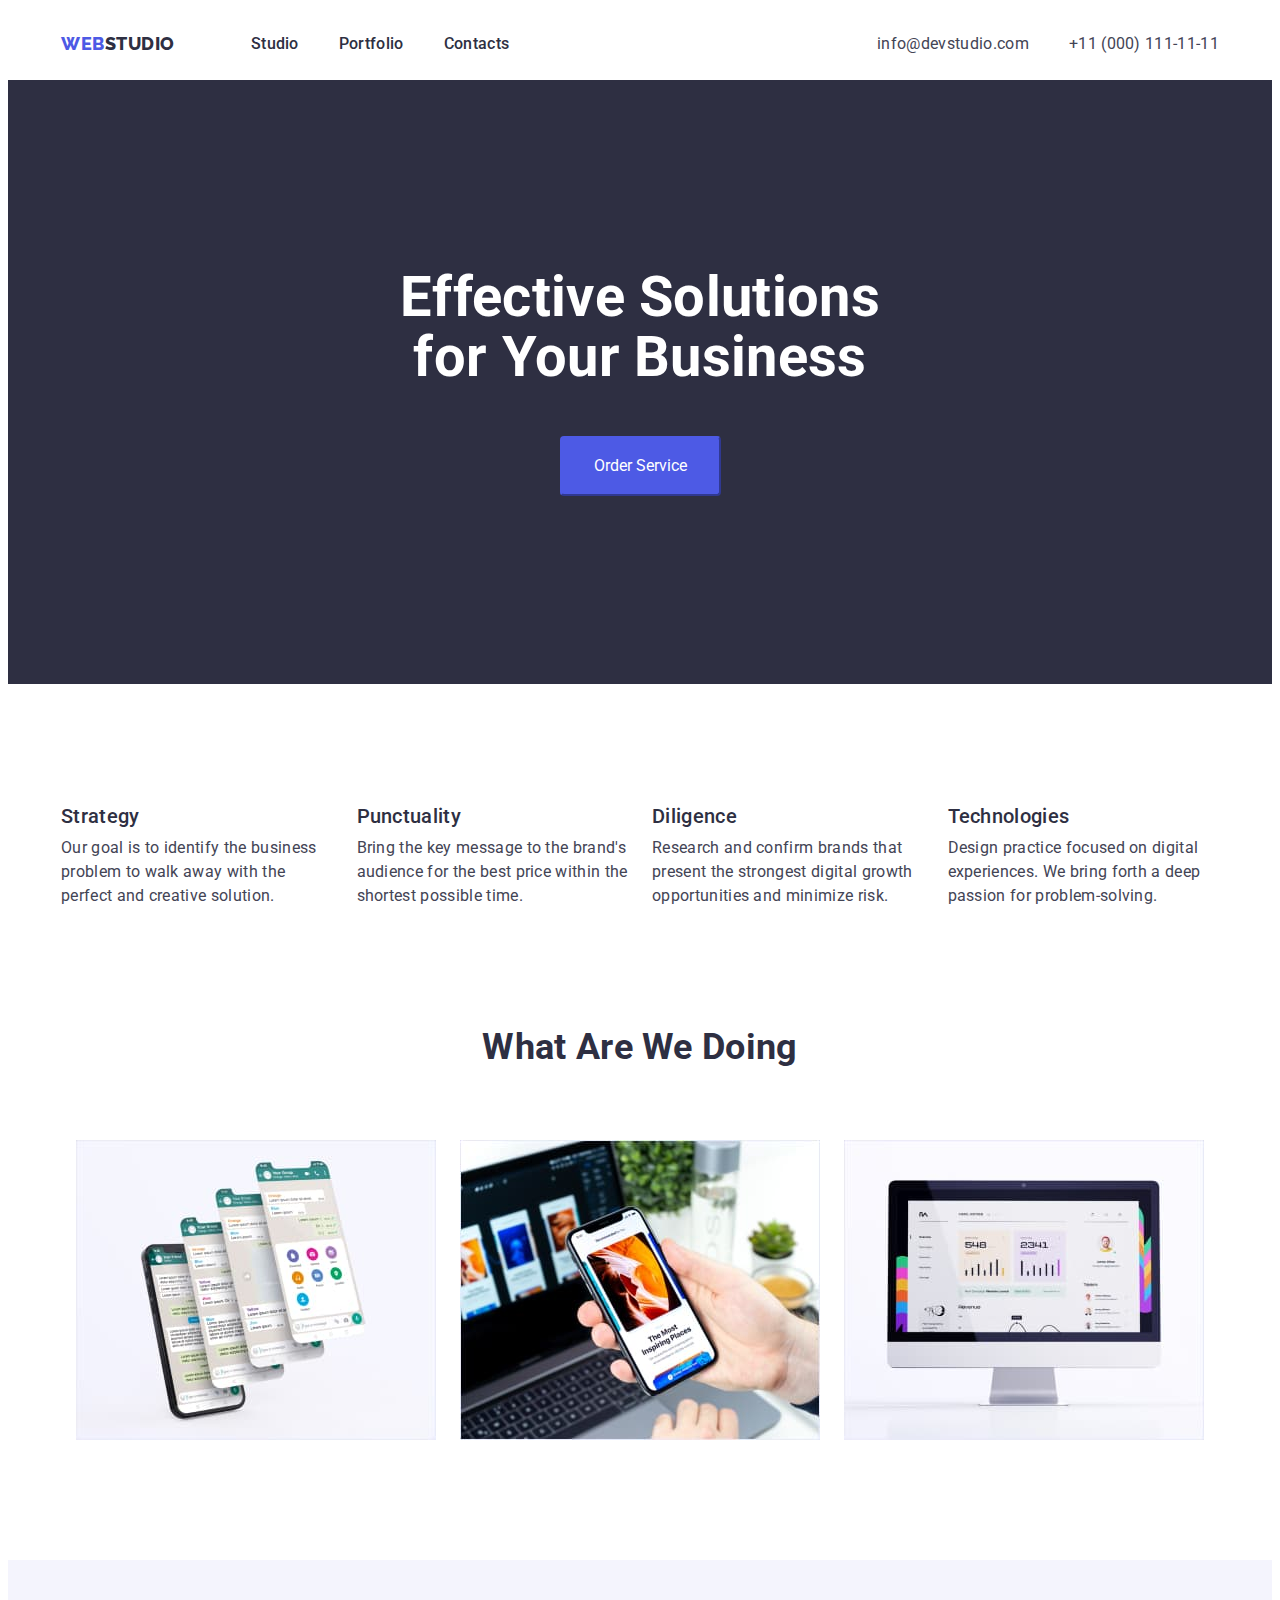
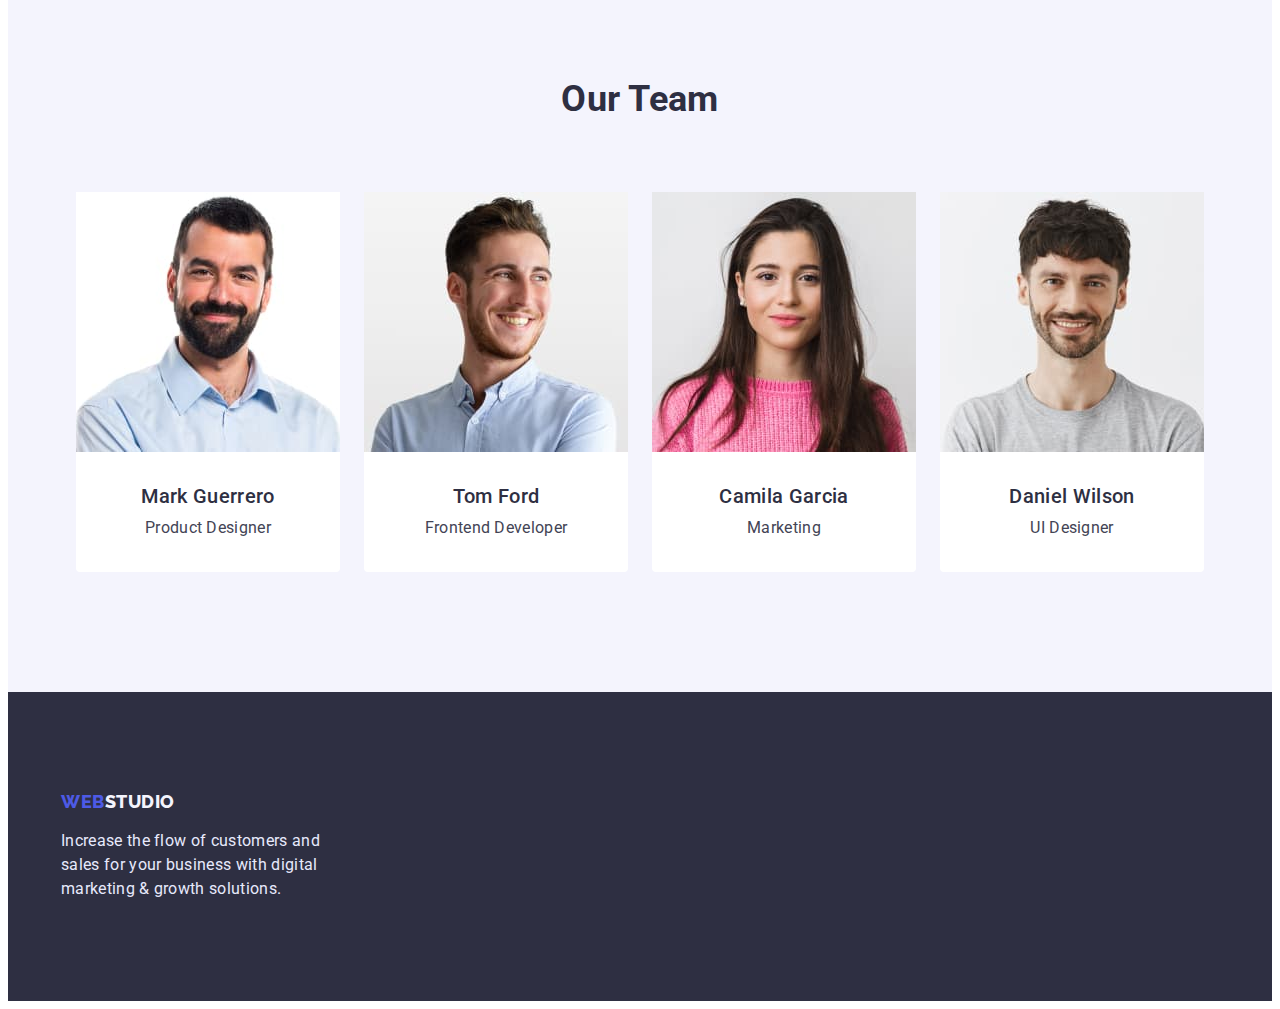
==== commit 6fb8f392: "add modern-normalize" ====
--- a/index.html
+++ b/index.html
@@ -10,7 +10,9 @@
     <link href="https://fonts.googleapis.com/css2?family=Montserrat:wght@400;700&display=swap" rel="stylesheet" />
     <title>goit-markup-hw-03</title>
     <link rel="stylesheet"
-        href="https://cdnjs.cloudflare.com/ajax/libs/modern-normalize/1.0.0/modern-normalize.min.css" />
+    href="https://fonts.googleapis.com/css2?family=Raleway:wght@800&family=Roboto:wght@400;500;700;900&display=swap"
+        rel="stylesheet">    
+    <link href="https://cdnjs.cloudflare.com/ajax/libs/modern-normalize/1.0.0/modern-normalize.min.css" />
     <link rel="stylesheet" href="./css/styles.css" />
 </head>
 
